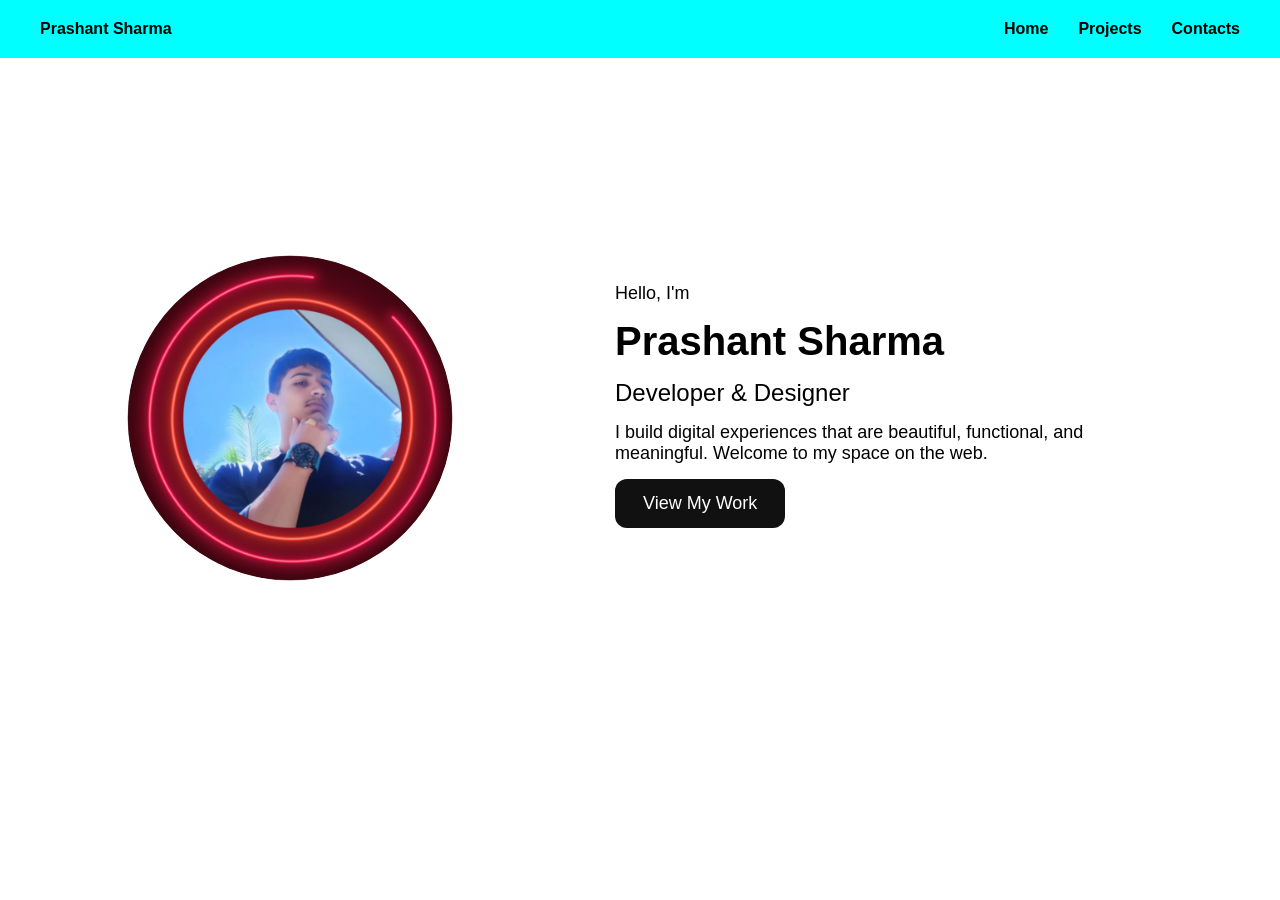
==== index.html @ bf36f7df "Change profile picture and update HTML content Updated profile picture and modified HTML structure." ====
<!DOCTYPE html>
<html lang="en">
<head>
    <meta charset="UTF-8">
    <meta name="viewport" content="width=device-width, initial-scale=1.0">
    <script src="script.js"></script>
    <link rel="stylesheet" href="style.css">
    <!-- Icons-->
    <link rel="icon" href="PFP-modified.png" type="image/png">
    <title>Prashant's Lab / Sandbox</title>
</head>
<body>
    
    <!-- Starting of Navigation Bar-->
    <header>
        <nav>
            <ul>
                <li><a href="index.html">Prashant Sharma</a></li>

                <div class="nav-links">
                    <li><a href="index.html">Home</a></li>
                    <li><a href="projects.html">Projects</a></li>
                    <li><a href="contact.html">Contacts</a></li>
                </div>
            </ul>
        </nav>
    </header>
    <!-- Ending of Navigation Bar-->
<section class="hero-wrapper">
    <!-- Starting of Photo -->
     <section class="hero">
        <img src="PFP-modified.png" alt="Picture of the Developer of the Website 'Prashant Sharma' ">
     </section>
    <!-- Ending of Photo -->

    <!-- Starting-Text About ME-->
     <section class="container">
        <p>Hello, I'm</p>
        <h1>Prashant Sharma</h1>
        <h2>Developer & Designer</h2>
        <p>I build digital experiences that are beautiful, functional, and meaningful.
            Welcome to my space on the web.
        </p>
        <a href="https://www.youtube.com/watch?v=dQw4w9WgXcQ" target="_blank">
            <button>View My Work</button>
        </a>

        <!-- Social Icons -->

    <div class="socials">

        <a href="https://github.com/solomacheryt" target="_blank">
            <i class="fa-brands fa-github"></i>
        </a>

        <a href="https://youtube.com/@solomacher" target="_blank">
            <i class="fa-brands fa-youtube"></i>
        </a>

        <a href="https://linkedin.com/in/solomacher" target="_blank">
            <i class="fa-brands fa-linkedin"></i>
        </a>

        <a href="https://instagram.com/sharmadprashant" target="_blank">
            <i class="fa-brands fa-instagram"></i>
        </a>

    </div>
    </section>
    <!-- Ending-Text About ME-->
</section>
</body>
</html>
---- style.css ----
body {
  background:white ;
  margin: 0;
  font-family: Arial, sans-serif;
}

/* HERO SECTION (image + spacing) */
.hero {
  display: flex;
  justify-content: center;
  padding: 60px;
}

/* PROFILE IMAGE (circle + crop + zoom) */
.hero img {
  width: 250px;
  height: 250px;
  border-radius: 50%;
  object-fit: cover;
  transform: scale(1.4); /* zoom crop effect */
}

/* TEXT SECTION */
.container {
  display: flex;
  flex-direction: column;
  justify-content: center;
  gap: 15px;
  max-width: 500px;
  padding: 60px;
}

/* TEXT STYLING */
.container p {
  margin: 0;
  font-size: 18px;
}

.container h1 {
  margin: 0;
  font-size: 40px;
}

.container h2 {
  margin: 0;
  font-size: 24px;
  font-weight: normal;
}

/* BUTTON */
button {
  display: inline-block;
  padding: 14px 28px;
  background-color: #111;
  color: #fff;
  border: none;
  border-radius: 12px;
  font-size: 18px;
  cursor: pointer;
  transition: 0.3s ease;
}

button:hover {
  background-color: #0096FF;
  transform: translateY(-2px);
}

.hero-wrapper {
  display: flex;
  align-items: center;
  justify-content: center;
  gap: 80px;
  min-height: 80vh;
}

/* NAVBAR */
nav {
  padding: 20px 40px;
  background: cyan;
}

nav ul {
  list-style: none;

  display: flex;
  justify-content: space-between;
  align-items: center;

  margin: 0;
  padding: 0;
}

/* RIGHT SIDE LINKS */
.nav-links {
  display: flex;
  gap: 30px;
}

nav a {
  text-decoration: none;
  color: black;
  font-weight: bold;
}

/* Social Icons */
.socials {
  margin-top: 10px;

  display: flex;
  gap: 20px;
}

.socials a {
  font-size: 32px;

  color: black;

  transition: 0.3s ease;
}

/* GITHUB */
.socials a:nth-child(1):hover {
  color: #222;
  transform: translateY(-4px);
}


/* YOUTUBE */
.socials a:nth-child(2):hover {
  color: red;
  transform: translateY(-4px);
}

/* LINKEDIN */
.socials a:nth-child(3):hover {
  color: #0077B5;
  transform: translateY(-4px);
}

.socials a:nth-child(4):hover {
  background: linear-gradient(
    45deg,
    #f09433,
    #e6683c,
    #dc2743,
    #cc2366,
    #bc1888
  );

  -webkit-background-clip: text;
  -webkit-text-fill-color: transparent;

  transform: translateY(-4px);
}
.hero img {
  width: 250px;
  height: 250px;
  border-radius: 50%;
  object-fit: cover;

  transition: 0.4s ease;
  transform: scale(1.3);
}

.hero img:hover {
  transform: scale(2.5);
}
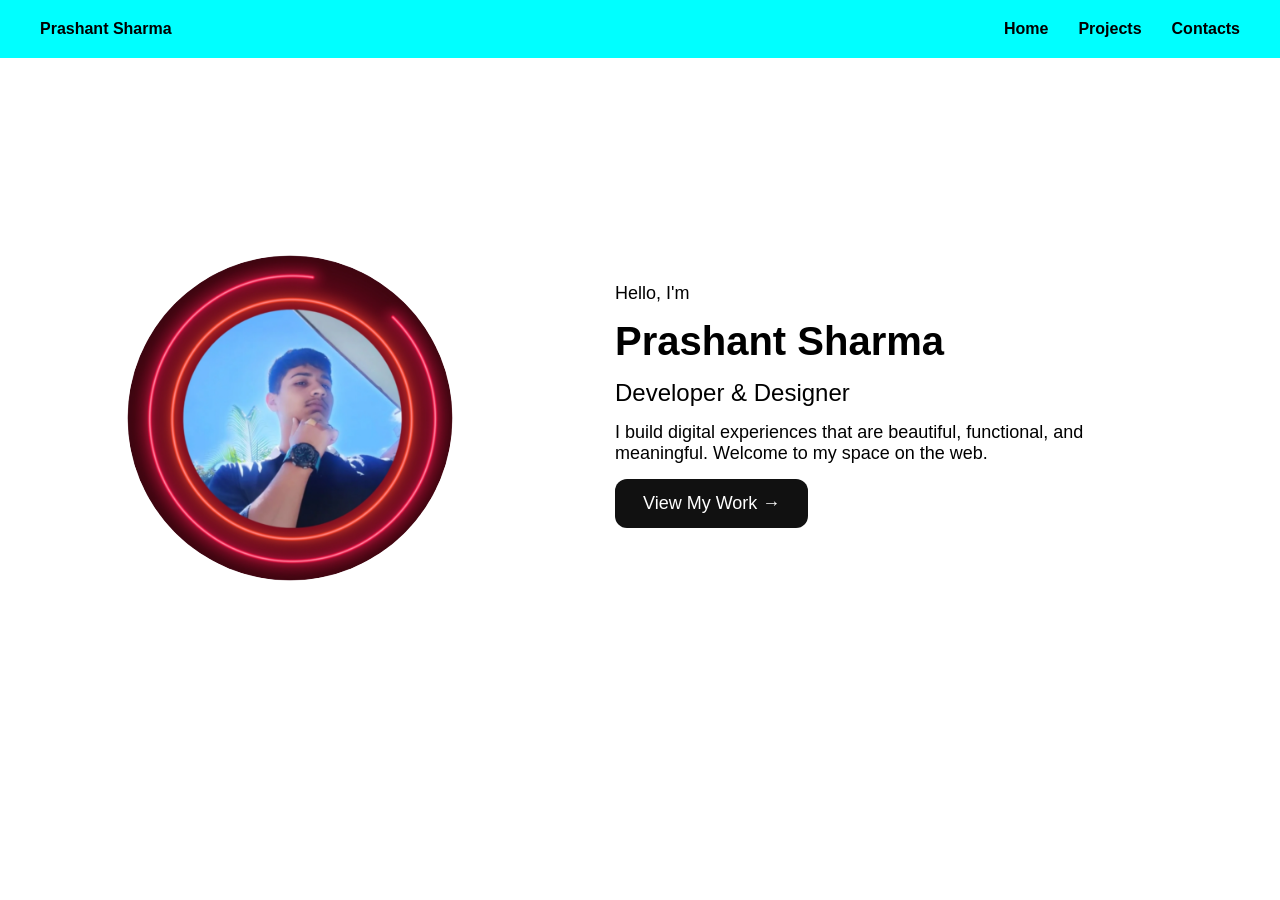
==== commit 776c1577: "Added  → sign to View My Work" ====
--- a/index.html
+++ b/index.html
@@ -42,7 +42,7 @@
             Welcome to my space on the web.
         </p>
         <a href="https://www.youtube.com/watch?v=dQw4w9WgXcQ" target="_blank">
-            <button>View My Work</button>
+            <button>View My Work →</button>
         </a>
 
         <!-- Social Icons -->
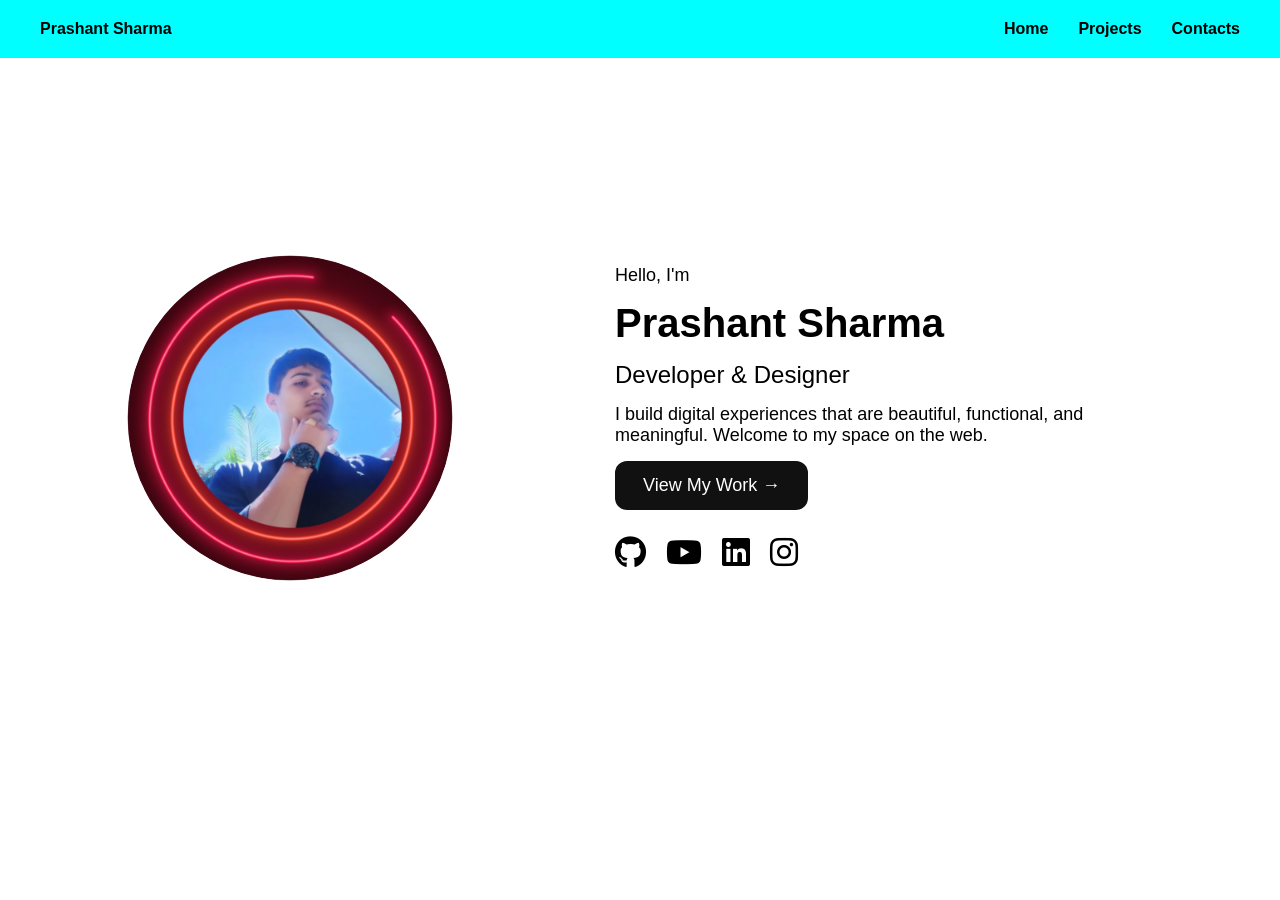
==== commit 9e6c198a: "Added Social icons link" ====
--- a/index.html
+++ b/index.html
@@ -6,6 +6,7 @@
     <script src="script.js"></script>
     <link rel="stylesheet" href="style.css">
     <!-- Icons-->
+    <link rel="stylesheet" href="https://cdnjs.cloudflare.com/ajax/libs/font-awesome/6.5.0/css/all.min.css">
     <link rel="icon" href="PFP-modified.png" type="image/png">
     <title>Prashant's Lab / Sandbox</title>
 </head>
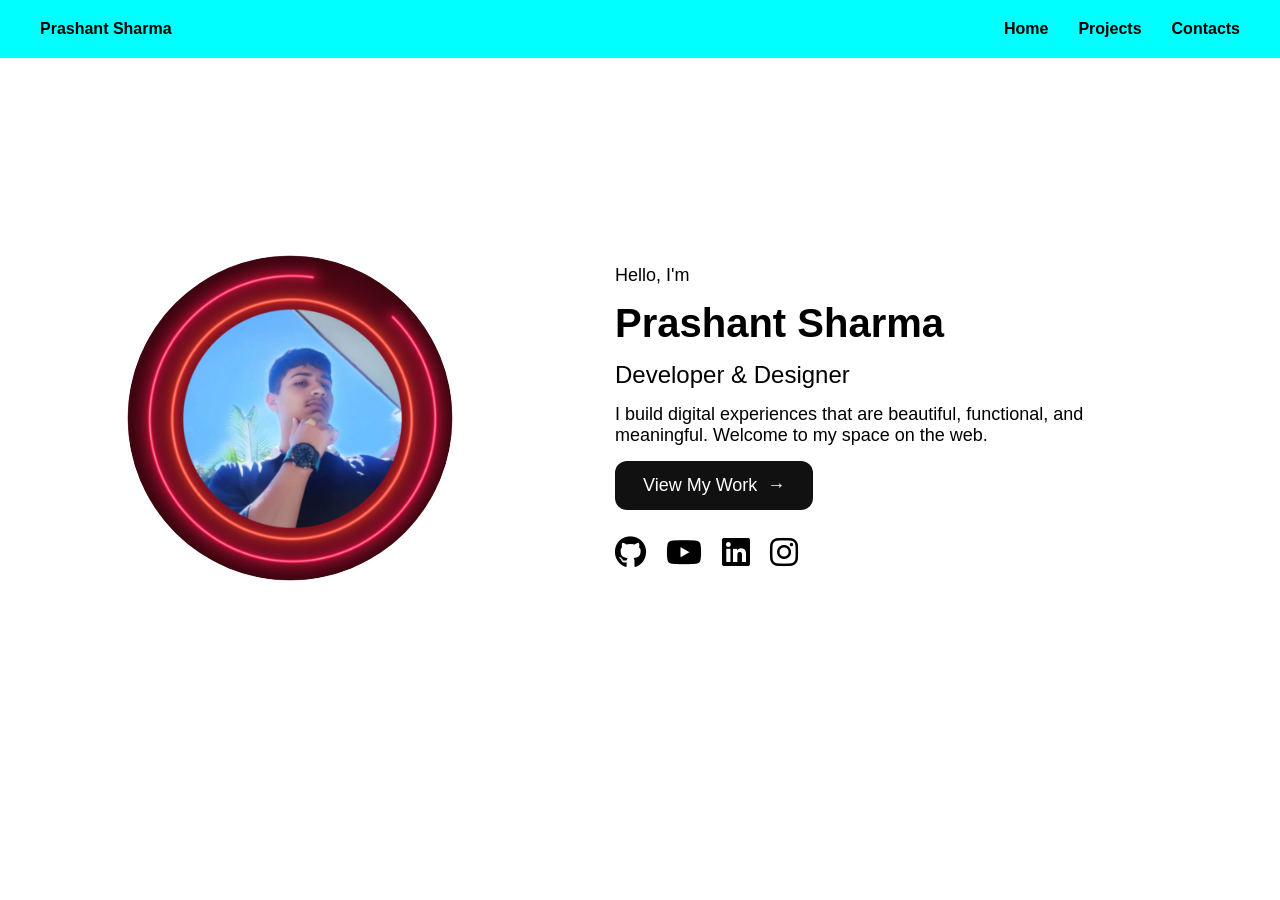
==== commit af5690f6: "Learnt to add 2*space bu doing "&nbsp;&nbsp;"" ====
--- a/index.html
+++ b/index.html
@@ -43,7 +43,7 @@
             Welcome to my space on the web.
         </p>
         <a href="https://www.youtube.com/watch?v=dQw4w9WgXcQ" target="_blank">
-            <button>View My Work →</button>
+            <button>View My Work&nbsp;&nbsp;→</button>
         </a>
 
         <!-- Social Icons -->
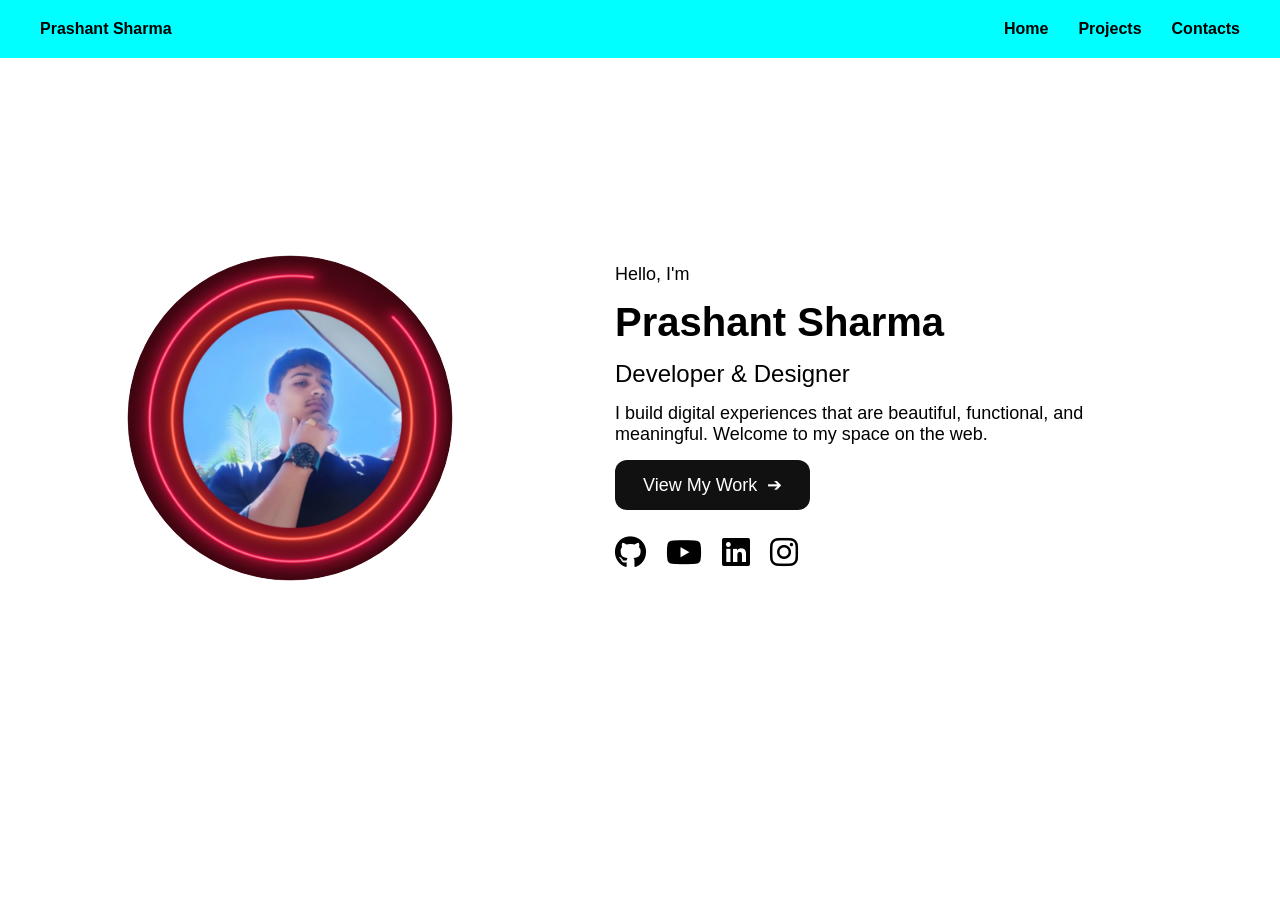
==== commit b0b2eb32: "Replaced "→" with "➔"" ====
--- a/index.html
+++ b/index.html
@@ -43,7 +43,7 @@
             Welcome to my space on the web.
         </p>
         <a href="https://www.youtube.com/watch?v=dQw4w9WgXcQ" target="_blank">
-            <button>View My Work&nbsp;&nbsp;→</button>
+            <button>View My Work&nbsp;&nbsp;➔</button>
         </a>
 
         <!-- Social Icons -->
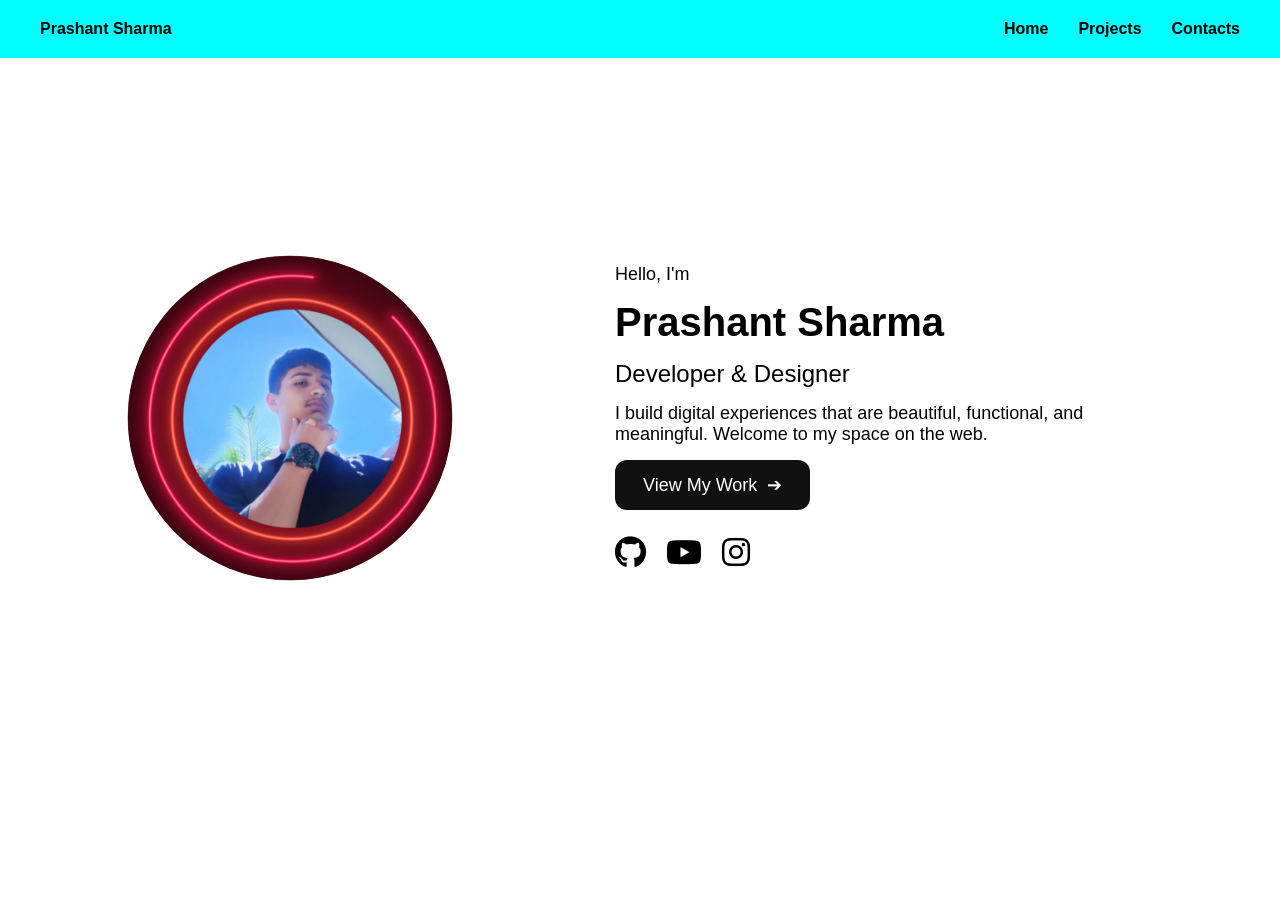
==== commit a2cb89cc: "Removed LinkedIn link" ====
--- a/index.html
+++ b/index.html
@@ -58,10 +58,6 @@
             <i class="fa-brands fa-youtube"></i>
         </a>
 
-        <a href="https://linkedin.com/in/solomacher" target="_blank">
-            <i class="fa-brands fa-linkedin"></i>
-        </a>
-
         <a href="https://instagram.com/sharmadprashant" target="_blank">
             <i class="fa-brands fa-instagram"></i>
         </a>
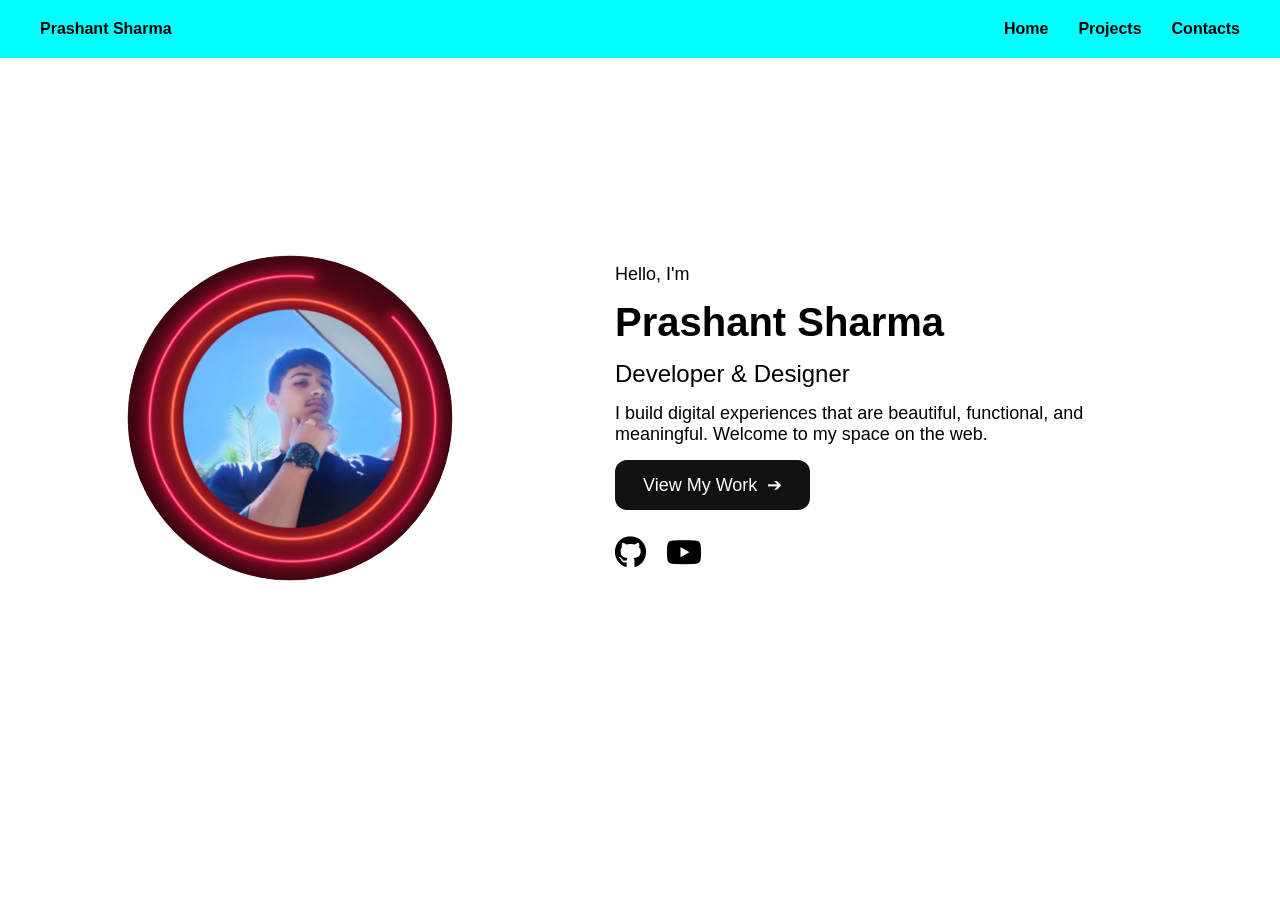
==== commit 6d9ff763: "Removed Insta redirect" ====
--- a/index.html
+++ b/index.html
@@ -58,9 +58,7 @@
             <i class="fa-brands fa-youtube"></i>
         </a>
 
-        <a href="https://instagram.com/sharmadprashant" target="_blank">
-            <i class="fa-brands fa-instagram"></i>
-        </a>
+        
 
     </div>
     </section>
